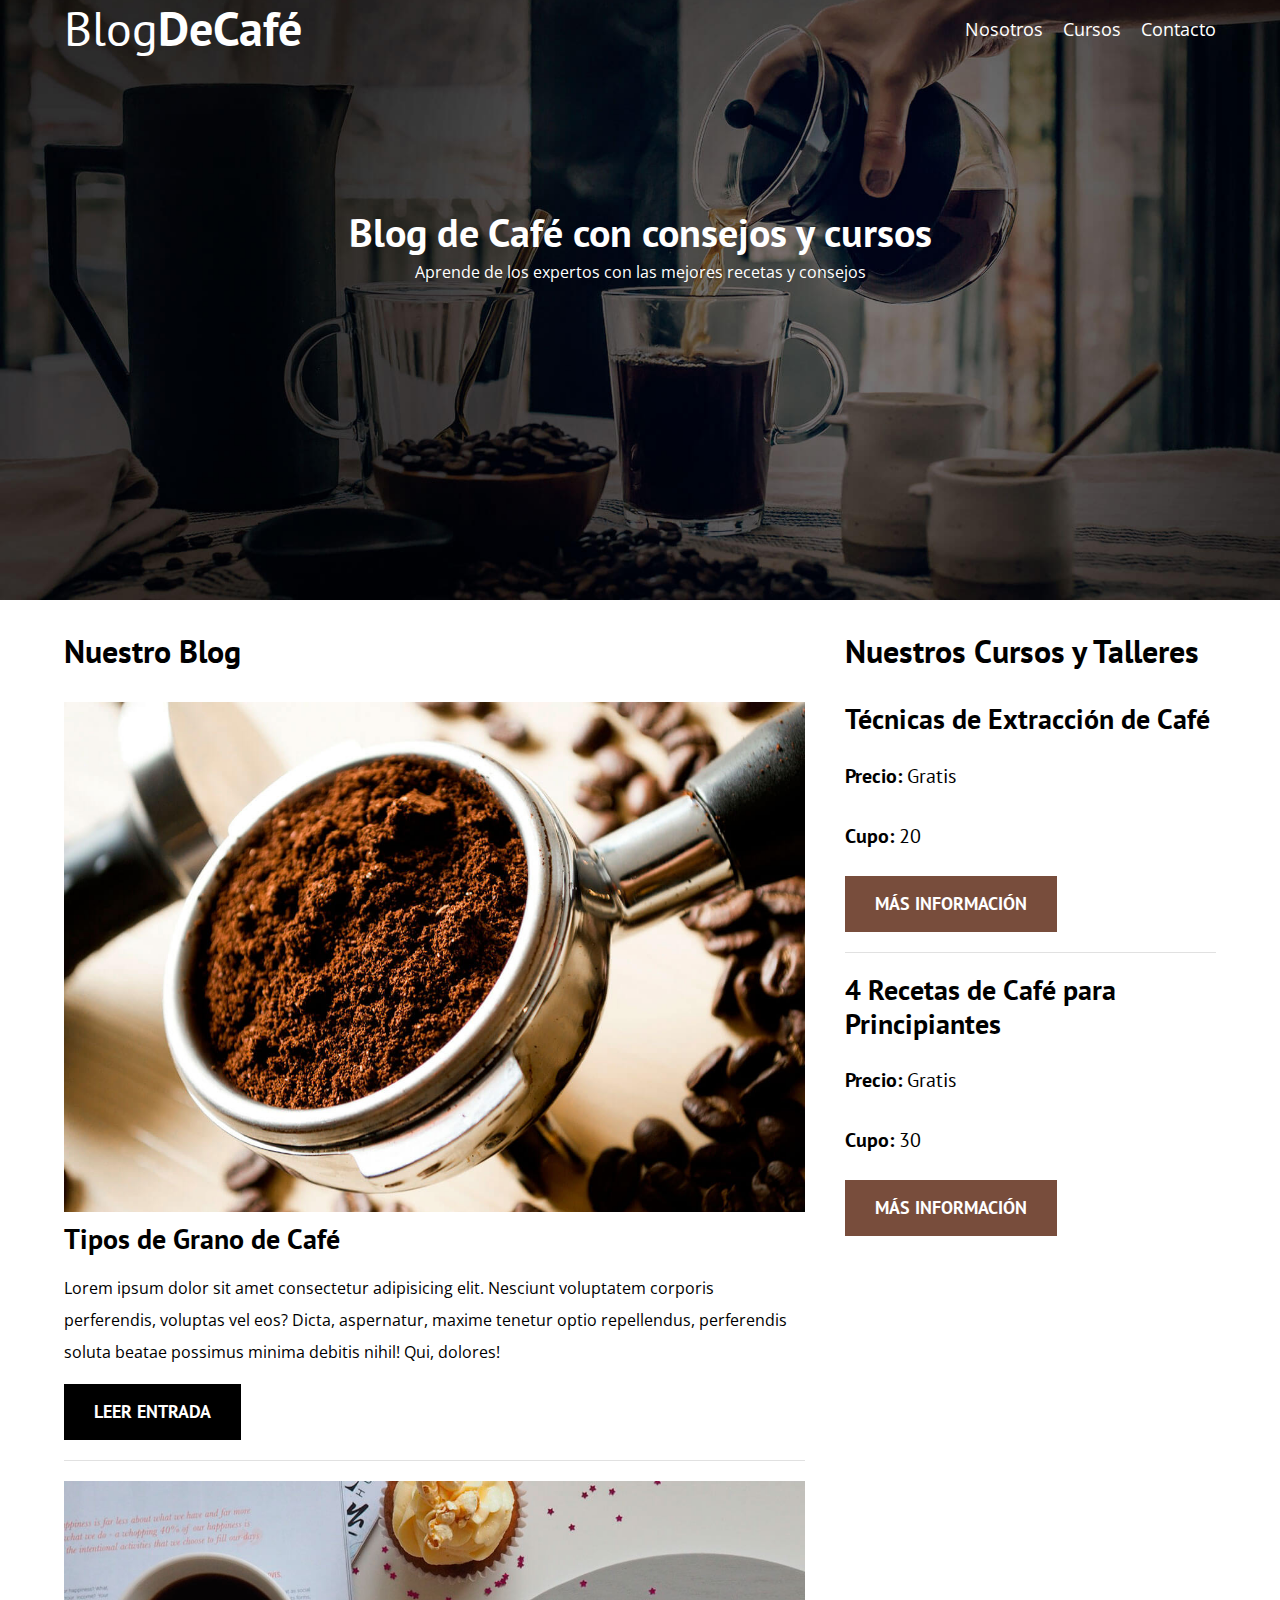
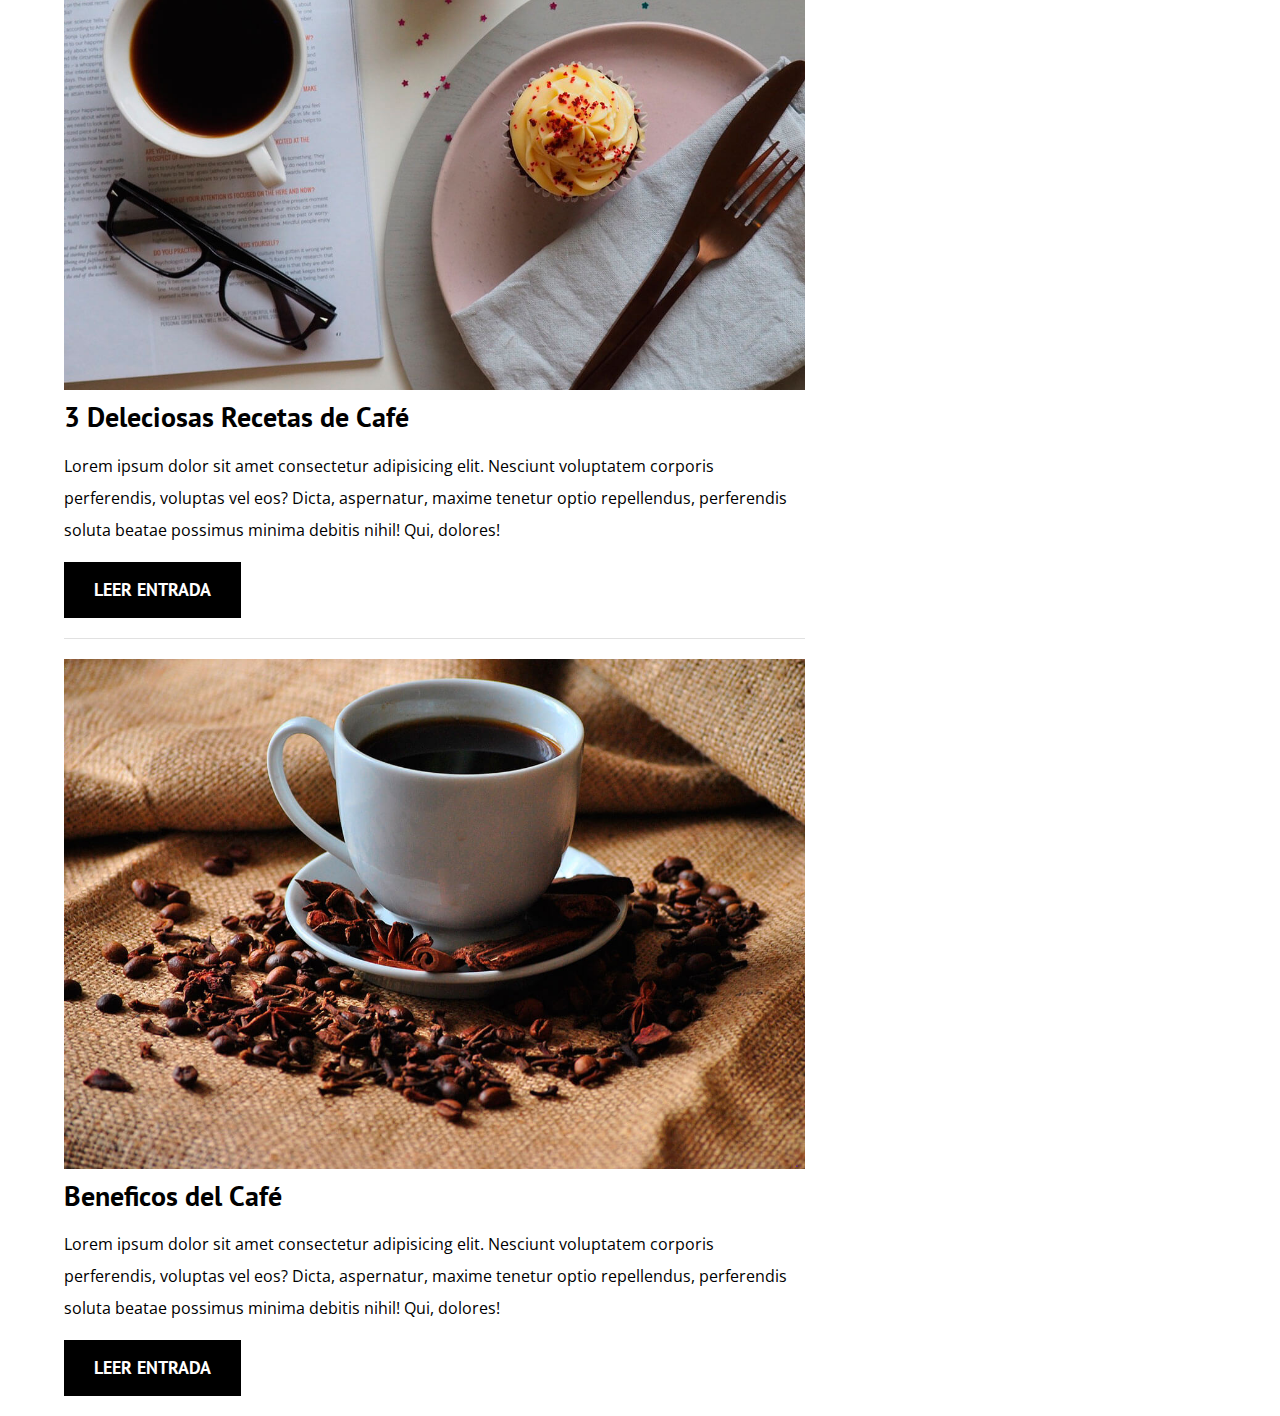
==== index.html @ 42dccbc5 "Creando la barra lateral" ====
<!DOCTYPE html>
<html lang="es">

<head>
    <meta charset="UTF-8">
    <meta name="viewport" content="width=device-width, initial-scale=1.0">
    <title>Blog de Café</title>
    <link rel="preload" href="CSS/normalize.css" as="style">
    <link rel="stylesheet" href="CSS/normalize.css">
    <link rel="preconnect" href="https://fonts.googleapis.com">
    <link rel="preconnect" href="https://fonts.gstatic.com" crossorigin>
    <link href="https://fonts.googleapis.com/css2?family=Open+Sans&family=PT+Sans:wght@400;700&display=swap"
        rel="stylesheet">
    <link rel="stylesheet" href="CSS/styles.css">
</head>

<body>
    <!-- HEADER -->
    <header class="header">
        <div class="contenedor">
            <div class="barra">
                <a href="index.html" class="logo">
                    <h1 class="logo__nombre no-margin centrar-texto">Blog<span class="logo__bold">DeCafé</span></h1>
                </a>

                <nav class="navegacion">
                    <a href="nosotros.html" class="navegacion__enlace">Nosotros</a>
                    <a href="cursos.html" class="navegacion__enlace">Cursos</a>
                    <a href="contacto.html" class="navegacion__enlace">Contacto</a>
                </nav> <!-- navegacion -->
            </div> <!-- barra -->
        </div> <!-- contenedor -->
        <div class="header__texto">
            <h2 class="no-margin">Blog de Café con consejos y cursos</h2>
            <p class="no-margin">Aprende de los expertos con las mejores recetas y consejos</p>
        </div> <!-- header__texto -->
    </header> <!-- header -->

    <!-- BLOG / CONTENIDO PRINCIPAL -->
    <div class="contenedor contenido-principal">
        <main class="blog">
            <h3>Nuestro Blog</h3>

            <article class="entrada">
                <div class="entrada__imagen">
                    <img src="IMG/blog1.jpg" alt="Imagen Blog">
                </div>

                <div class="entrada__contenido">
                    <h4 class="no-margin">Tipos de Grano de Café</h4>
                    <p>Lorem ipsum dolor sit amet consectetur adipisicing elit. Nesciunt voluptatem corporis
                        perferendis, voluptas vel eos? Dicta, aspernatur, maxime tenetur optio repellendus, perferendis
                        soluta beatae possimus minima debitis nihil! Qui, dolores!</p>
                    <a href="entrada.html" class="boton boton--primario">Leer Entrada</a>
                </div>
            </article>

            <article class="entrada">
                <div class="entrada__imagen">
                    <img src="IMG/blog2.jpg" alt="Imagen Blog">
                </div>

                <div class="entrada__contenido">
                    <h4 class="no-margin">3 Deleciosas Recetas de Café</h4>
                    <p>Lorem ipsum dolor sit amet consectetur adipisicing elit. Nesciunt voluptatem corporis
                        perferendis, voluptas vel eos? Dicta, aspernatur, maxime tenetur optio repellendus, perferendis
                        soluta beatae possimus minima debitis nihil! Qui, dolores!</p>
                    <a href="entrada.html" class="boton boton--primario">Leer Entrada</a>
                </div>
            </article>

            <article class="entrada">
                <div class="entrada__imagen">
                    <img src="IMG/blog3.jpg" alt="Imagen Blog">
                </div>

                <div class="entrada__contenido">
                    <h4 class="no-margin">Beneficos del Café</h4>
                    <p>Lorem ipsum dolor sit amet consectetur adipisicing elit. Nesciunt voluptatem corporis
                        perferendis, voluptas vel eos? Dicta, aspernatur, maxime tenetur optio repellendus, perferendis
                        soluta beatae possimus minima debitis nihil! Qui, dolores!</p>
                    <a href="entrada.html" class="boton boton--primario">Leer Entrada</a>
                </div>
            </article>
        </main> <!-- blog -->

        <!-- BARRA LATERAL -->
        <aside class="sidebar">
            <h3>Nuestros Cursos y Talleres</h3>

            <ul class="cursos no-padding">
                <li class="widget-curso">
                    <h4 class="no-margin">Técnicas de Extracción de Café</h4>
                    <p class="widget-curso__label">Precio: <span class="widget-curso__info">Gratis</span></p>
                    <p class="widget-curso__label">Cupo: <span class="widget-curso__info">20</span></p>
                    <a href="entrada.html" class="boton boton--secundario">Más Información</a>
                </li>
                <li class="widget-curso">
                    <h4 class="no-margin">4 Recetas de Café para Principiantes</h4>
                    <p class="widget-curso__label">Precio: <span class="widget-curso__info">Gratis</span></p>
                    <p class="widget-curso__label">Cupo: <span class="widget-curso__info">30</span></p>
                    <a href="entrada.html" class="boton boton--secundario">Más Información</a>
                </li>
            </ul>
        </aside> <!-- sidebar -->
    </div> <!-- contenedor contenido-principal -->
</body>

</html>
---- CSS/styles.css ----
:root {
    --fuenteHeadings: 'PT Sans', sans-serif;
    --fuenteParrafos: 'Open Sans', sans-serif;
    --primario: #784D3C;
    --blanco: #ffff;
    --gris: #e1e1e1;
    --negro: #000;
    --naranja: rgb(236, 149, 35);
}

html {
    box-sizing: border-box;
    font-size: 62.5%;
}

*,
*:before,
*:after {
    box-sizing: inherit;
}

body {
    font-family: var(--fuenteParrafos);
    font-size: 1.6rem;
    line-height: 2;
}

/* Globales */
.contenedor {
    max-width: 120rem;
    width: 90%;
    margin: 0 auto;
}

a {
    text-decoration: none;
}

h1,
h2,
h3,
h4 {
    font-family: var(--fuenteHeadings);
    line-height: 1.2;
}

h1 {
    font-size: 4.8rem;
}

h2 {
    font-size: 4rem;
}

h3 {
    font-size: 3.2rem;
}

h4 {
    font-size: 2.8rem;
}

img {
    max-width: 100%;
}

/* Utilidades */
.no-margin {
    margin: 0;
}

.no-padding {
    padding: 0;
}

.centrar-texto {
    text-align: center;
}

/* Header */
.header {
    background-image: url(../IMG/banner.jpg);
    height: 60rem;
    background-size: cover;
    background-repeat: no-repeat;
    background-position: center center;
}

.header__texto {
    color: var(--blanco);
    text-align: center;
    margin-top: 5rem;
}

@media (min-width: 768px) {
    .header__texto {
        margin-top: 15rem;
    }
}

@media (min-width: 768px) {
    .barra {
        display: flex;
        justify-content: space-between;
        align-items: center;
    }
}

.logo {
    color: var(--blanco);
}

.logo__nombre {
    font-weight: normal;
}

.logo__bold {
    font-weight: 700;
}

@media (min-width: 768px) {
    .navegacion {
        display: flex;
        gap: 2rem;
    }
}

.navegacion__enlace {
    display: block;
    text-align: center;
    font-size: 1.8rem;
    color: var(--blanco);
}

/* Blog */
@media (min-width: 768px) {
    .contenido-principal {
        display: grid;
        grid-template-columns: 2fr 1fr;
        column-gap: 4rem;
    }
}

.entrada {
    border-bottom: 1px solid var(--gris);
    margin-bottom: 2rem;
}

.entrada:last-of-type {
    border: none;
    margin-bottom: 0;
}

.boton {
    display: block;
    font-family: var(--fuenteHeadings);
    color: var(--blanco);
    text-align: center;
    padding: 1rem 3rem;
    font-size: 1.8rem;
    text-transform: uppercase;
    font-weight: 700;
    margin-bottom: 2rem;
}

.boton:hover,
.boton:focus {
    background-color: var(--naranja);
    color: var(--negro);
}

@media (min-width: 768px) {
    .boton {
        display: inline-block;
    }
}

.boton--primario {
    background-color: var(--negro);
}

.boton--secundario {
    background-color: var(--primario);
}

.cursos {
    list-style: none;
}

.widget-curso {
    border-bottom: 1px solid var(--gris);
    margin-bottom: 2rem;
}

.widget-curso:last-of-type{
    border-bottom: none;
    margin-bottom: 0;
}

.widget-curso__label {
    font-family: var(--fuenteHeadings);
    font-weight: 700;
    font-size: 2rem;
}

.widget-curso__info {
    font-weight: 400;
    font-size: 2rem;
}
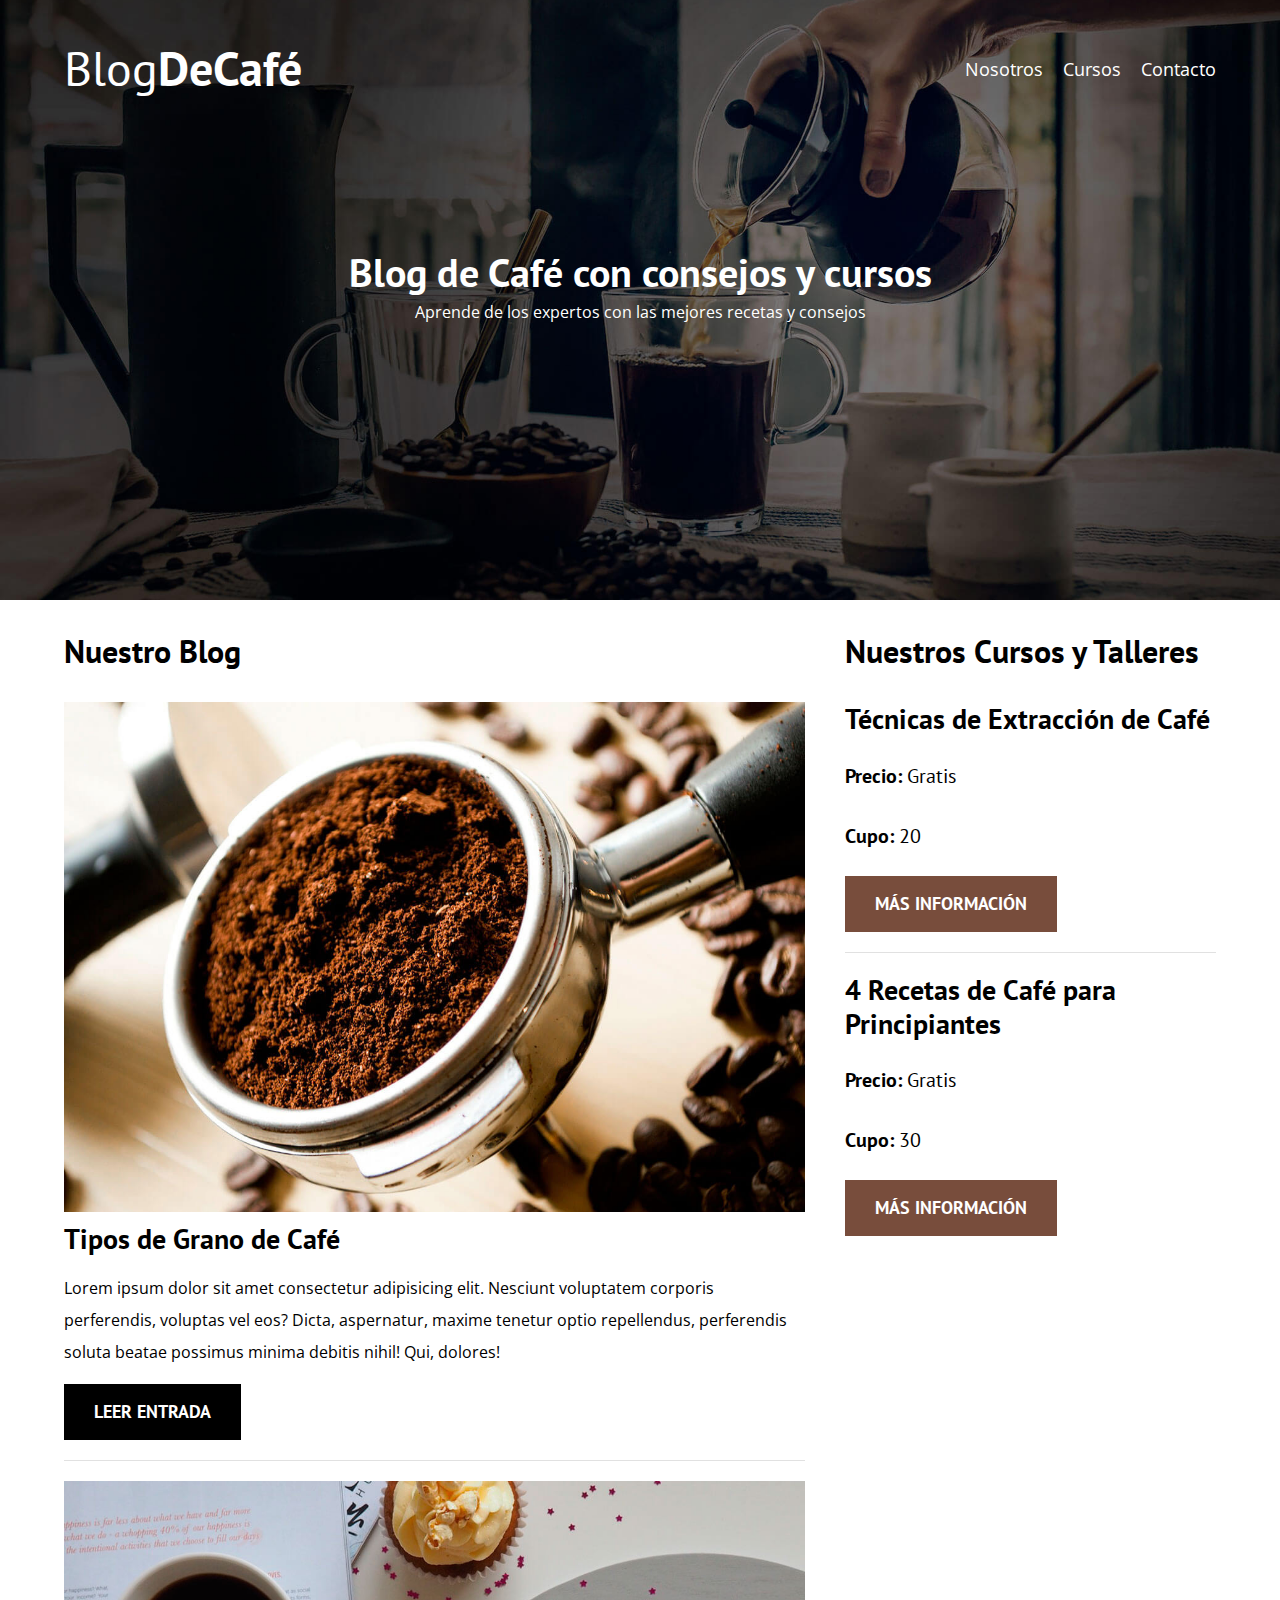
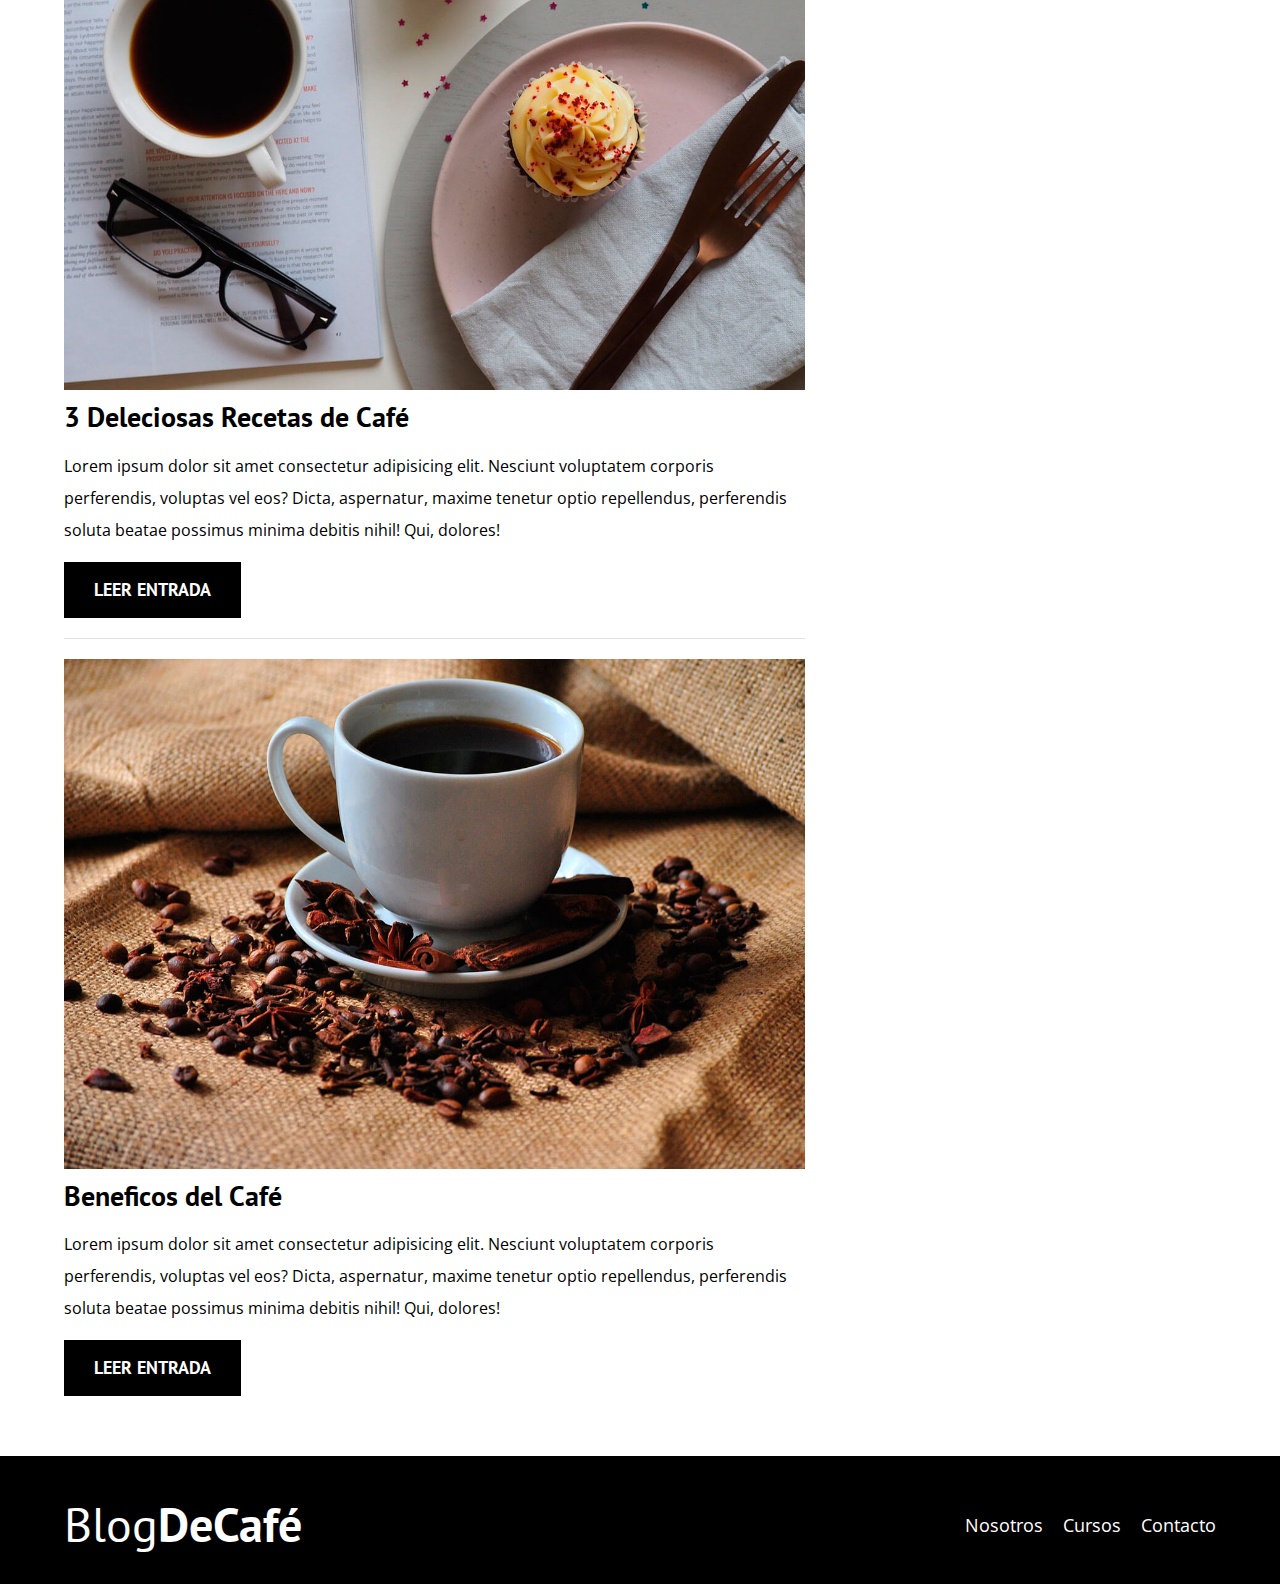
==== commit 5abe9ba7: "Creando el Footer" ====
--- a/index.html
+++ b/index.html
@@ -104,6 +104,22 @@
             </ul>
         </aside> <!-- sidebar -->
     </div> <!-- contenedor contenido-principal -->
+
+    <!-- FOOTER -->
+    <footer class="footer">
+        <div class="contenedor">
+            <div class="barra">
+                <a href="index.html" class="logo">
+                    <h1 class="logo__nombre no-margin centrar-texto">Blog<span class="logo__bold">DeCafé</span></h1>
+                </a>
+
+                <nav class="navegacion">
+                    <a href="nosotros.html" class="navegacion__enlace">Nosotros</a>
+                    <a href="cursos.html" class="navegacion__enlace">Cursos</a>
+                    <a href="contacto.html" class="navegacion__enlace">Contacto</a>
+                </nav> <!-- navegacion -->
+            </div>
+    </footer>
 </body>
 
 </html>--- a/CSS/styles.css
+++ b/CSS/styles.css
@@ -98,6 +98,10 @@
     }
 }
 
+.barra {
+    padding-top: 4rem;
+}
+
 @media (min-width: 768px) {
     .barra {
         display: flex;
@@ -130,6 +134,12 @@
     text-align: center;
     font-size: 1.8rem;
     color: var(--blanco);
+}
+
+.navegacion__enlace:hover,
+.navegacion__enlace:focus {
+    background-color: var(--naranja);
+    color: var(--negro);
 }
 
 /* Blog */
@@ -192,7 +202,7 @@
     margin-bottom: 2rem;
 }
 
-.widget-curso:last-of-type{
+.widget-curso:last-of-type {
     border-bottom: none;
     margin-bottom: 0;
 }
@@ -206,4 +216,10 @@
 .widget-curso__info {
     font-weight: 400;
     font-size: 2rem;
+}
+
+.footer {
+    background-color: var(--negro);
+    padding-bottom: 3rem;
+    margin-top: 4rem;
 }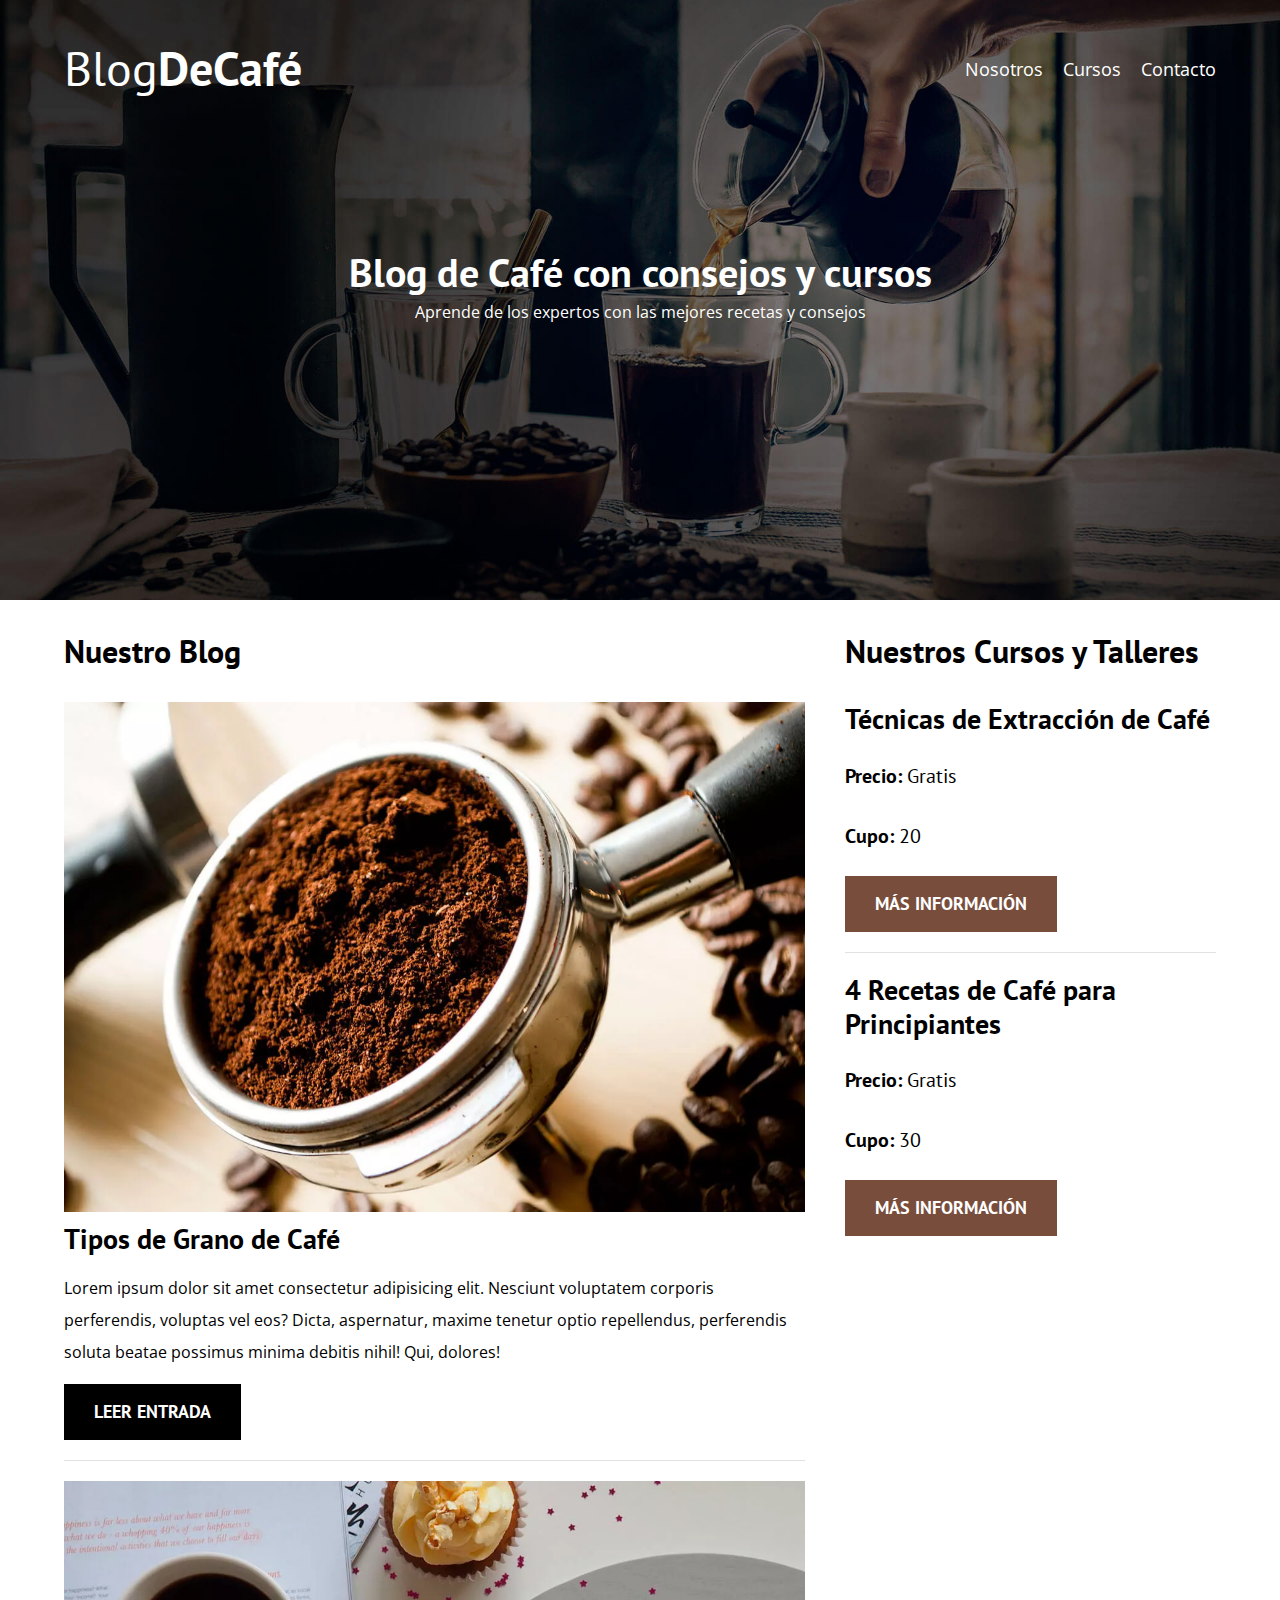
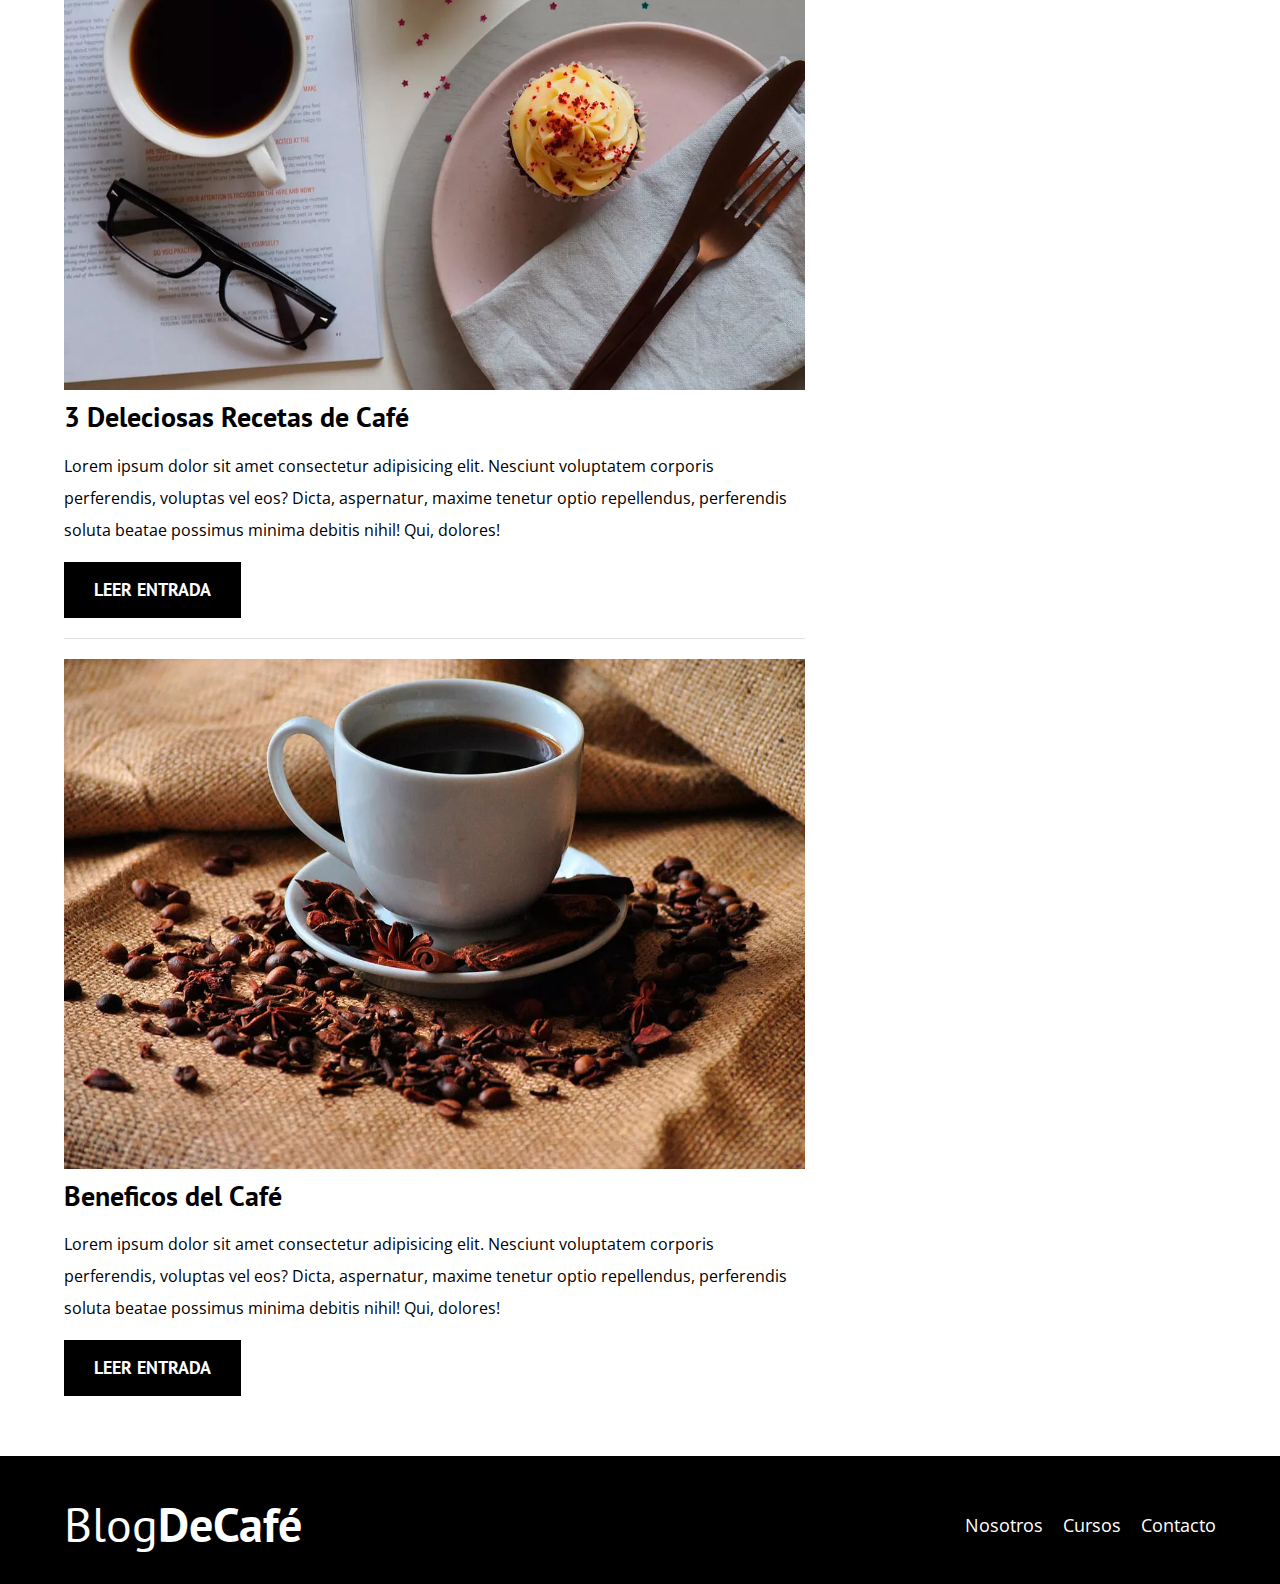
==== commit c1ddb8fa: "Mejorando el Performance con Imagenes Webp" ====
--- a/index.html
+++ b/index.html
@@ -5,12 +5,21 @@
     <meta charset="UTF-8">
     <meta name="viewport" content="width=device-width, initial-scale=1.0">
     <title>Blog de Café</title>
+    <link rel="preconnect" href="https://fonts.googleapis.com">
+    <link rel="preconnect" href="https://fonts.gstatic.com" crossorigin>
+
+    <!-- Prefetch -->
+    <link rel="Prefetch" href="cursos.html" as="document">
+
+    <!-- Preload -->
     <link rel="preload" href="CSS/normalize.css" as="style">
     <link rel="stylesheet" href="CSS/normalize.css">
-    <link rel="preconnect" href="https://fonts.googleapis.com">
-    <link rel="preconnect" href="https://fonts.gstatic.com" crossorigin>
+
+    <link rel="preload" href="https://fonts.googleapis.com/css2?family=Open+Sans&family=PT+Sans:wght@400;700&display=swap" crossorigin="crossorigin" as="font">
     <link href="https://fonts.googleapis.com/css2?family=Open+Sans&family=PT+Sans:wght@400;700&display=swap"
         rel="stylesheet">
+
+    <link rel="preload" href="CSS/styles.css">
     <link rel="stylesheet" href="CSS/styles.css">
 </head>
 
@@ -43,7 +52,10 @@
 
             <article class="entrada">
                 <div class="entrada__imagen">
-                    <img src="IMG/blog1.jpg" alt="Imagen Blog">
+                    <picture>
+                        <source loading="lazy" srcset="IMG/blog1.webp" type="image/webp">
+                        <img loading="lazy" src="IMG/blog1.jpg" alt="Imagen Blog">
+                    </picture>
                 </div>
 
                 <div class="entrada__contenido">
@@ -57,7 +69,10 @@
 
             <article class="entrada">
                 <div class="entrada__imagen">
-                    <img src="IMG/blog2.jpg" alt="Imagen Blog">
+                    <picture>
+                        <source loading="lazy" srcset="IMG/blog2.webp" type="image/webp">
+                        <img loading="lazy" src="IMG/blog2.jpg" alt="Imagen Blog">
+                    </picture>
                 </div>
 
                 <div class="entrada__contenido">
@@ -71,7 +86,10 @@
 
             <article class="entrada">
                 <div class="entrada__imagen">
-                    <img src="IMG/blog3.jpg" alt="Imagen Blog">
+                    <picture>
+                        <source loading="lazy" srcset="IMG/blog3.webp" type="image/webp">
+                        <img loading="lazy" src="IMG/blog3.jpg" alt="Imagen Blog">
+                    </picture>
                 </div>
 
                 <div class="entrada__contenido">
--- a/CSS/styles.css
+++ b/CSS/styles.css
@@ -171,12 +171,14 @@
     text-transform: uppercase;
     font-weight: 700;
     margin-bottom: 2rem;
+    border: none;
 }
 
 .boton:hover,
 .boton:focus {
     background-color: var(--naranja);
     color: var(--negro);
+    cursor: pointer;
 }
 
 @media (min-width: 768px) {
@@ -222,4 +224,75 @@
     background-color: var(--negro);
     padding-bottom: 3rem;
     margin-top: 4rem;
+}
+
+/* Sobre Nosotros */
+@media (min-width: 768px) {
+    .sobre-nosotros {
+        display: grid;
+        grid-template-columns: repeat(2, 1fr);
+        column-gap: 2rem;
+    }
+}
+
+/* Cursos y Talleres */
+
+.curso {
+    padding: 3rem 0;
+    border-bottom: 1px solid var(--gris);
+}
+
+@media (min-width: 768px) {
+    .curso {
+        display: grid;
+        grid-template-columns: 1fr 2fr;
+        column-gap: 2rem;
+    }
+}
+
+.curso:last-of-type {
+    border-bottom: none;
+}
+
+.curso__label {
+    font-family: var(--fuenteHeadings);
+    font-weight: bold;
+}
+
+.curso__info {
+    font-weight: normal;
+}
+
+/* Contacto */
+.contacto-bg {
+    background-image: url(../IMG/contacto.jpg);
+    height: 40rem;
+    background-repeat: no-repeat;
+}
+
+.formulario {
+    background-color: var(--blanco);
+    margin: -5rem auto;
+    width: 95%;
+    padding: 5rem;
+}
+
+.campo {
+    display: flex;
+    margin-bottom: 2rem;
+}
+
+.campo__label {
+    flex: 0 0 9rem;
+    text-align: right;
+    padding-right: 2rem;
+}
+
+.campo__field {
+    flex: 1;
+    border: 1px solid var(--gris);
+}
+
+.campo__field--textarea {
+    height: 20rem;
 }--- a/CSS/styles.css
+++ b/CSS/styles.css
@@ -171,12 +171,14 @@
     text-transform: uppercase;
     font-weight: 700;
     margin-bottom: 2rem;
+    border: none;
 }
 
 .boton:hover,
 .boton:focus {
     background-color: var(--naranja);
     color: var(--negro);
+    cursor: pointer;
 }
 
 @media (min-width: 768px) {
@@ -222,4 +224,75 @@
     background-color: var(--negro);
     padding-bottom: 3rem;
     margin-top: 4rem;
+}
+
+/* Sobre Nosotros */
+@media (min-width: 768px) {
+    .sobre-nosotros {
+        display: grid;
+        grid-template-columns: repeat(2, 1fr);
+        column-gap: 2rem;
+    }
+}
+
+/* Cursos y Talleres */
+
+.curso {
+    padding: 3rem 0;
+    border-bottom: 1px solid var(--gris);
+}
+
+@media (min-width: 768px) {
+    .curso {
+        display: grid;
+        grid-template-columns: 1fr 2fr;
+        column-gap: 2rem;
+    }
+}
+
+.curso:last-of-type {
+    border-bottom: none;
+}
+
+.curso__label {
+    font-family: var(--fuenteHeadings);
+    font-weight: bold;
+}
+
+.curso__info {
+    font-weight: normal;
+}
+
+/* Contacto */
+.contacto-bg {
+    background-image: url(../IMG/contacto.jpg);
+    height: 40rem;
+    background-repeat: no-repeat;
+}
+
+.formulario {
+    background-color: var(--blanco);
+    margin: -5rem auto;
+    width: 95%;
+    padding: 5rem;
+}
+
+.campo {
+    display: flex;
+    margin-bottom: 2rem;
+}
+
+.campo__label {
+    flex: 0 0 9rem;
+    text-align: right;
+    padding-right: 2rem;
+}
+
+.campo__field {
+    flex: 1;
+    border: 1px solid var(--gris);
+}
+
+.campo__field--textarea {
+    height: 20rem;
 }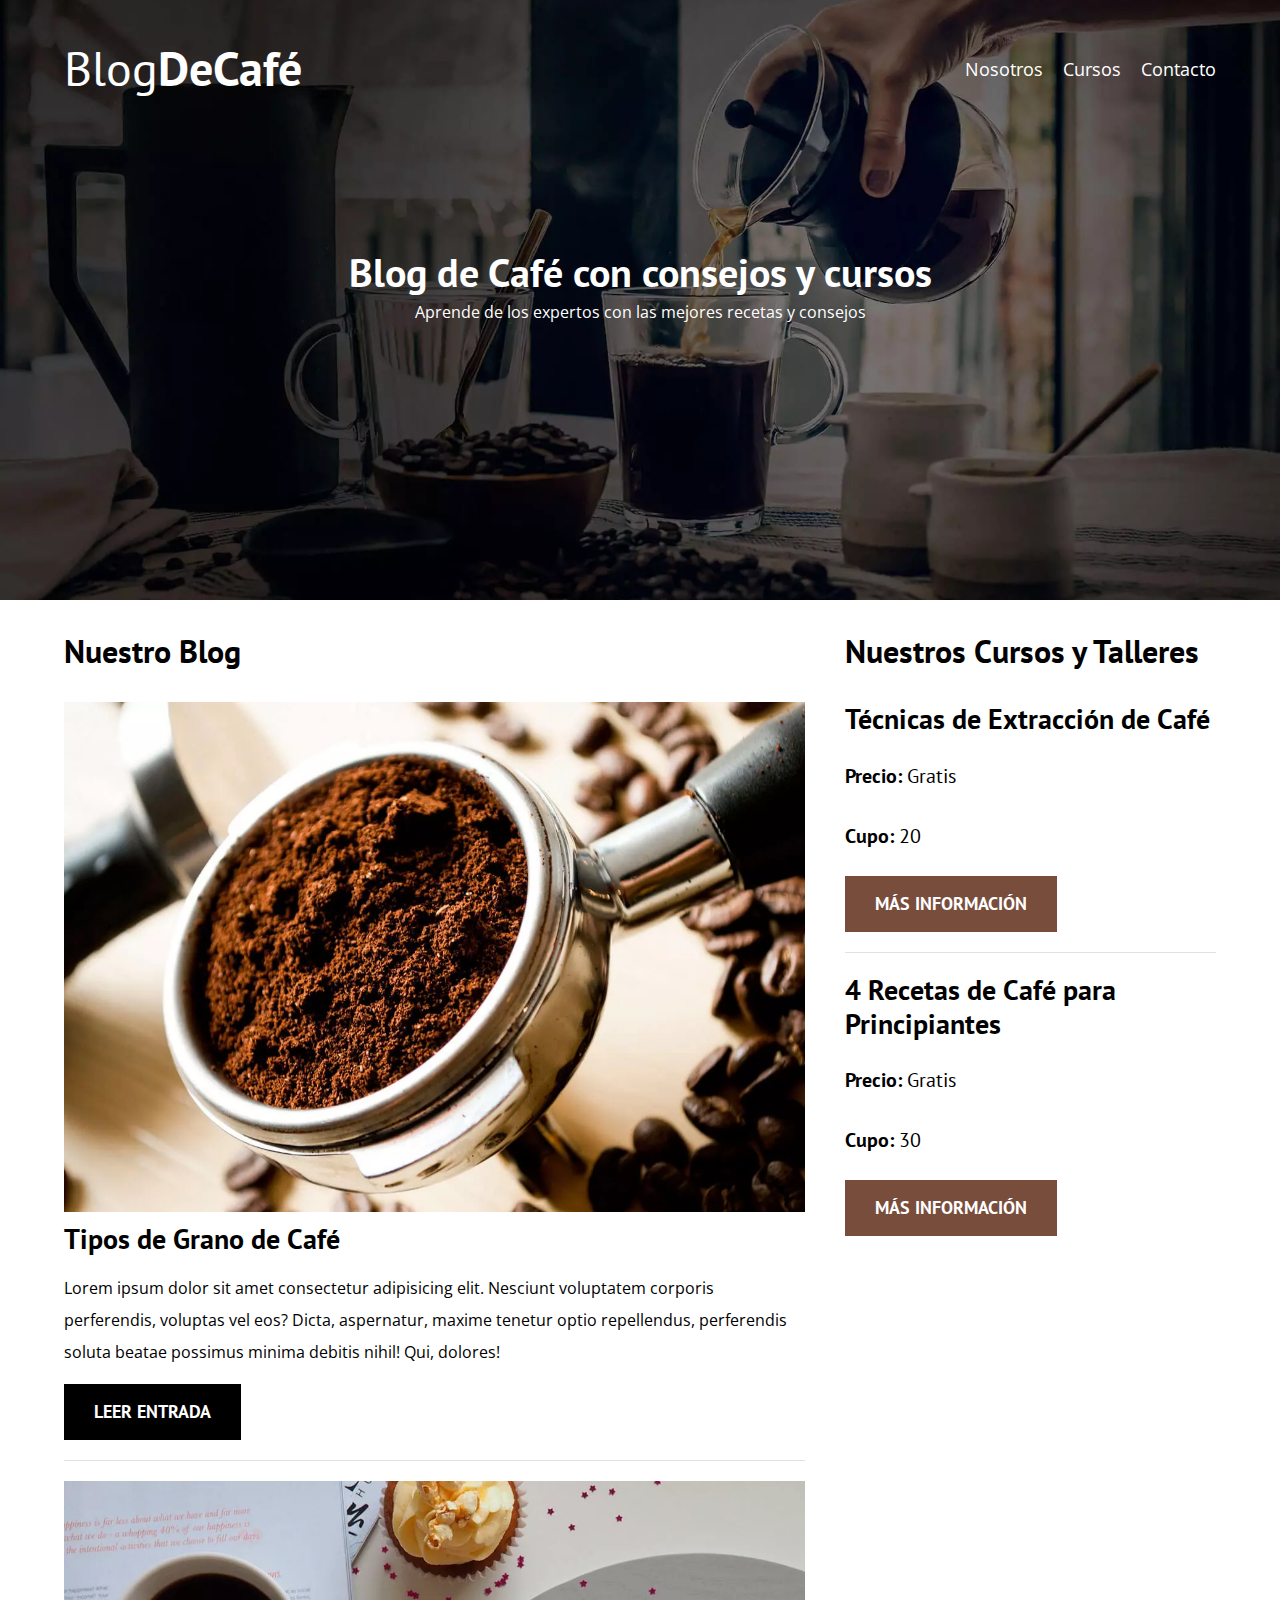
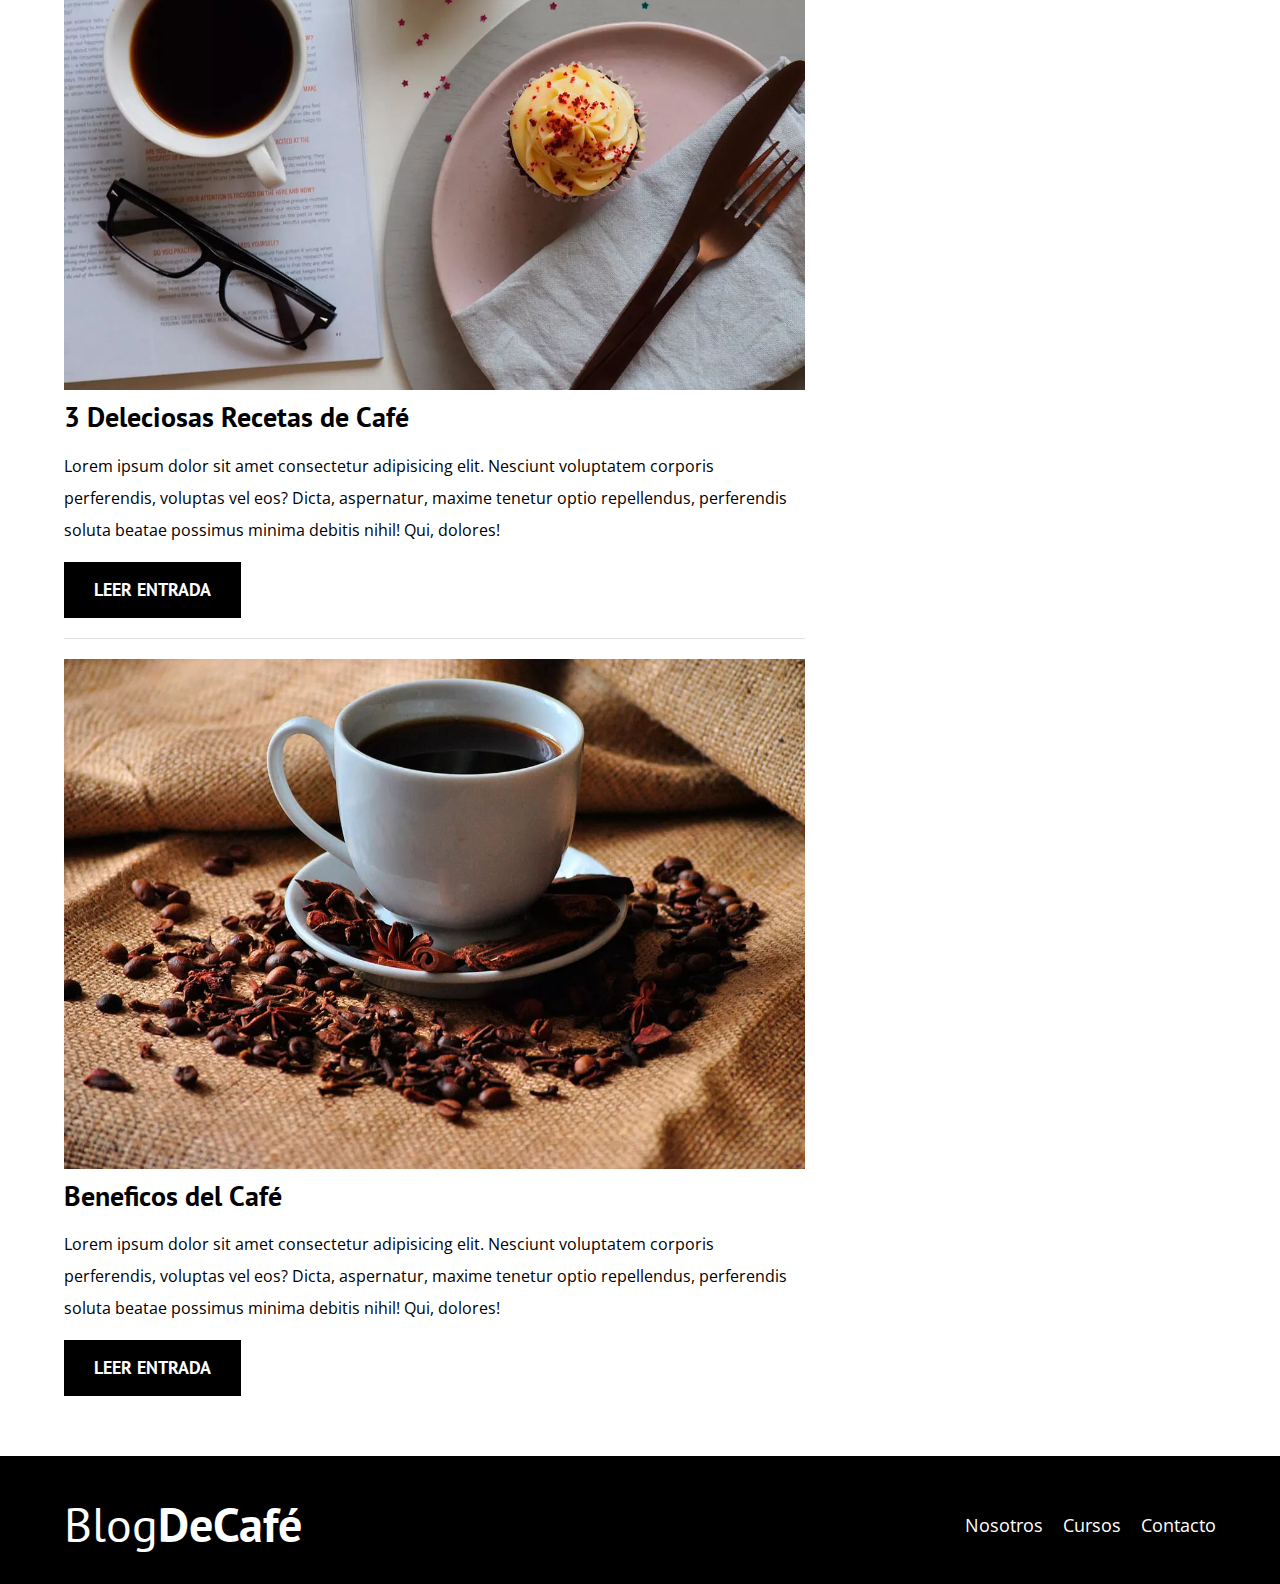
==== commit 48e764bb: "Mejorando el Performance con Modernizr y Webp" ====
--- a/index.html
+++ b/index.html
@@ -15,7 +15,9 @@
     <link rel="preload" href="CSS/normalize.css" as="style">
     <link rel="stylesheet" href="CSS/normalize.css">
 
-    <link rel="preload" href="https://fonts.googleapis.com/css2?family=Open+Sans&family=PT+Sans:wght@400;700&display=swap" crossorigin="crossorigin" as="font">
+    <link rel="preload"
+        href="https://fonts.googleapis.com/css2?family=Open+Sans&family=PT+Sans:wght@400;700&display=swap"
+        crossorigin="crossorigin" as="font">
     <link href="https://fonts.googleapis.com/css2?family=Open+Sans&family=PT+Sans:wght@400;700&display=swap"
         rel="stylesheet">
 
@@ -138,6 +140,8 @@
                 </nav> <!-- navegacion -->
             </div>
     </footer>
+
+    <script src="JS/modernizr.js"></script>
 </body>
 
 </html>--- a/CSS/styles.css
+++ b/CSS/styles.css
@@ -78,8 +78,15 @@
 }
 
 /* Header */
+.webp .header {
+    background-image: url(../IMG/banner.webp);
+}
+
+.no-webp .header {
+    background-image: url(../IMG/banner.jpg);
+}
+
 .header {
-    background-image: url(../IMG/banner.jpg);
     height: 60rem;
     background-size: cover;
     background-repeat: no-repeat;
--- a/CSS/styles.css
+++ b/CSS/styles.css
@@ -78,8 +78,15 @@
 }
 
 /* Header */
+.webp .header {
+    background-image: url(../IMG/banner.webp);
+}
+
+.no-webp .header {
+    background-image: url(../IMG/banner.jpg);
+}
+
 .header {
-    background-image: url(../IMG/banner.jpg);
     height: 60rem;
     background-size: cover;
     background-repeat: no-repeat;
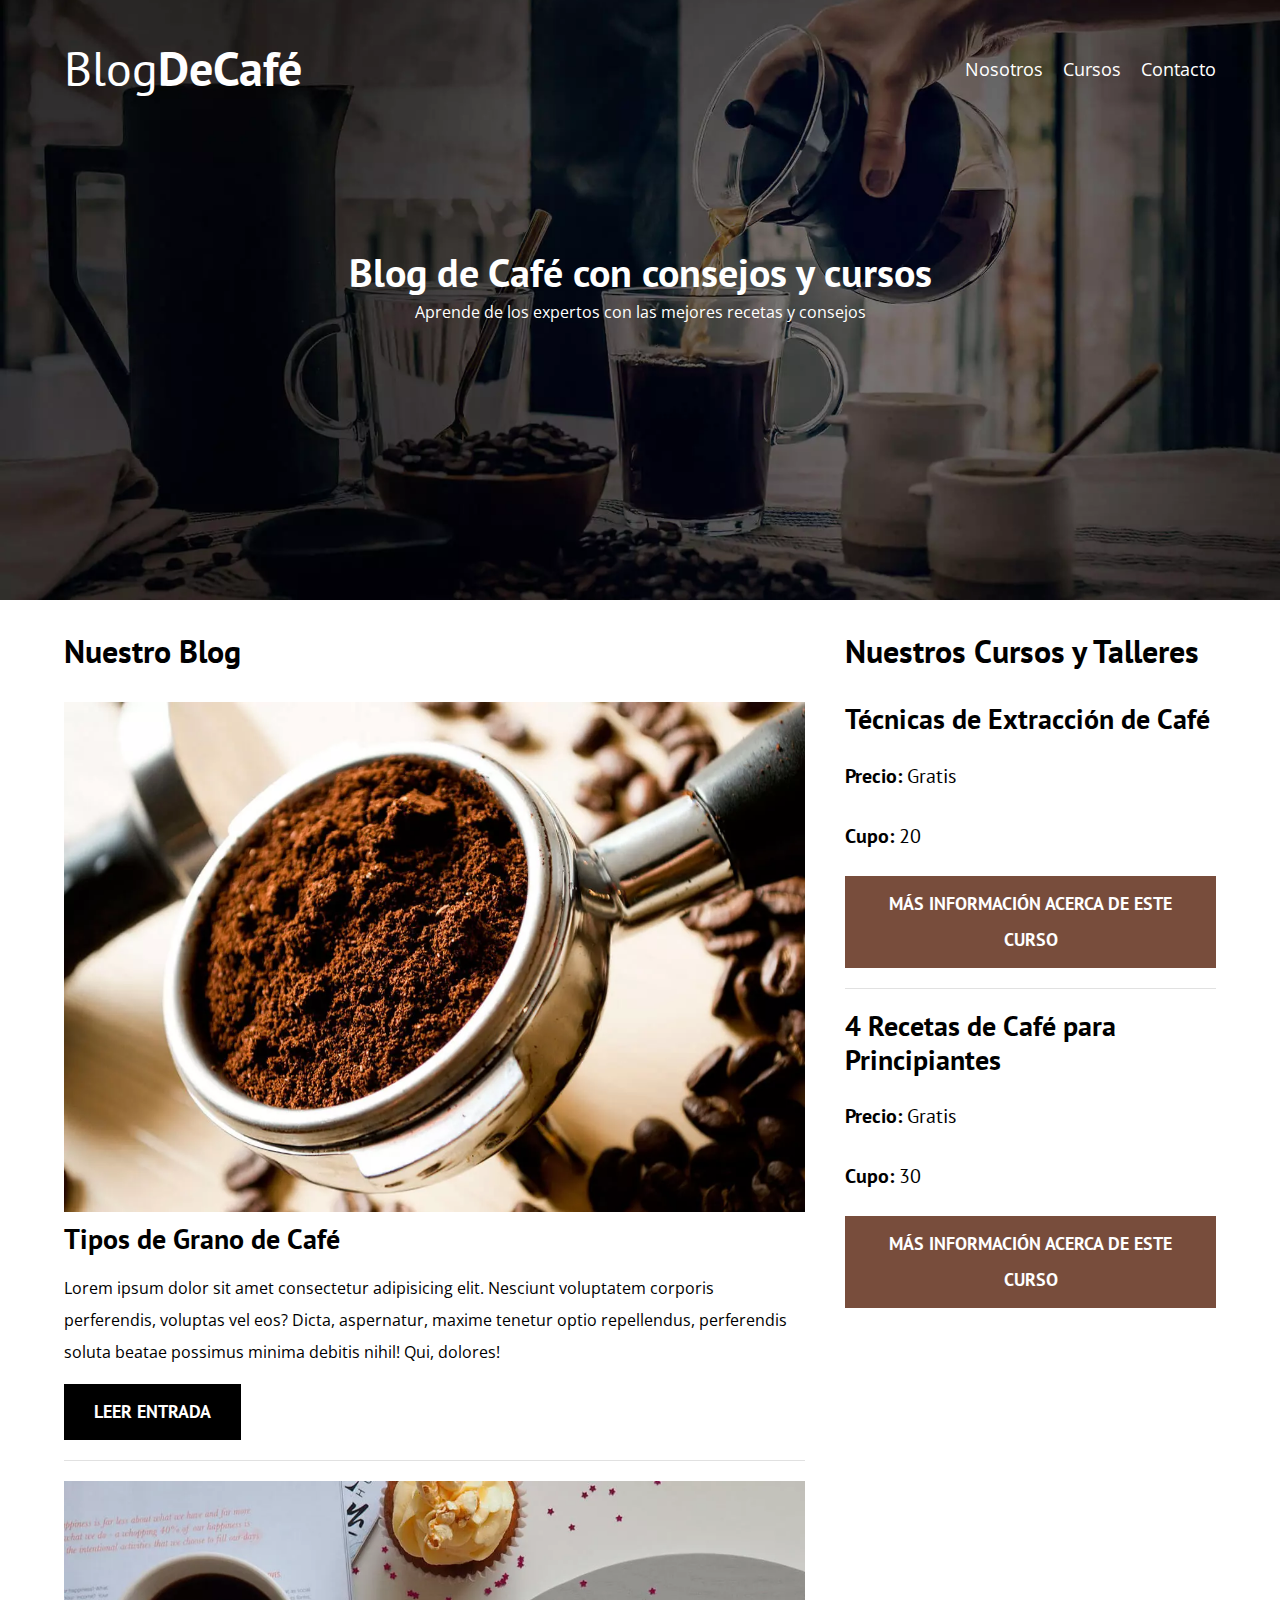
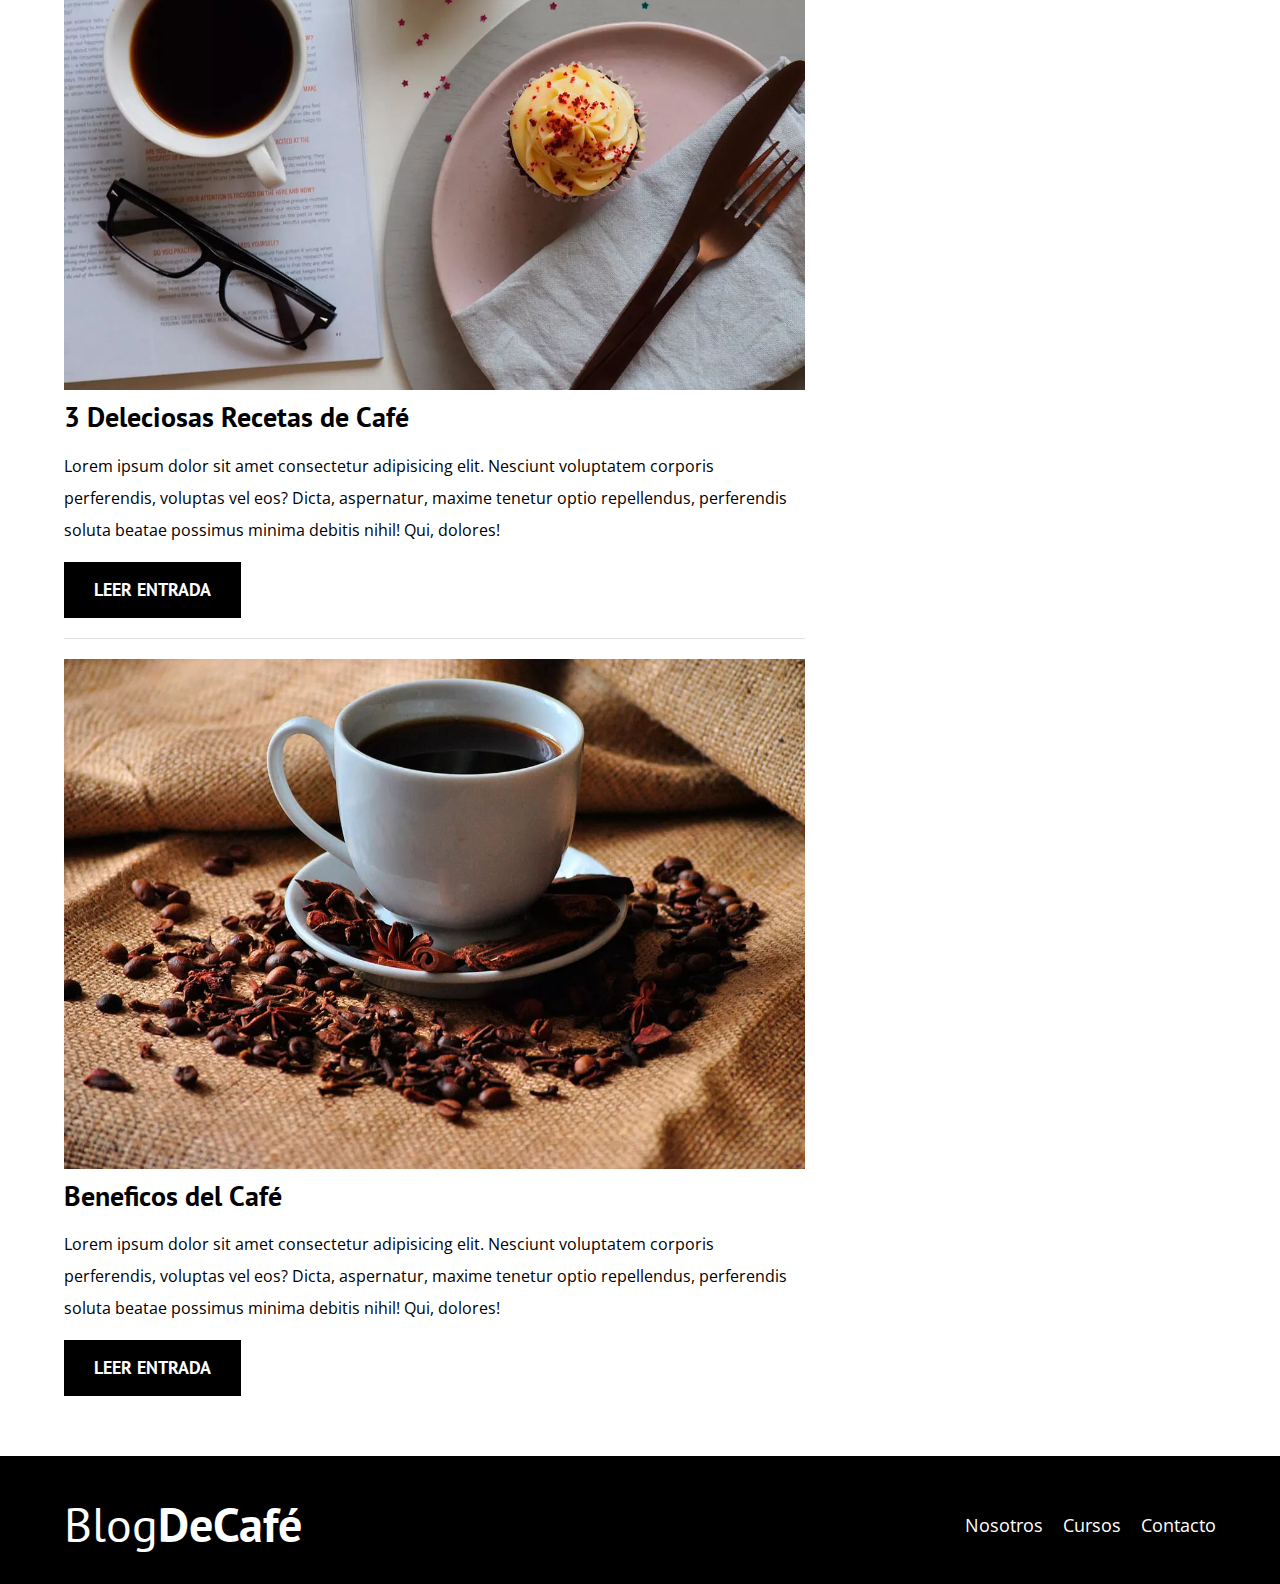
==== commit c961938a: "Etiquetas Meta" ====
--- a/index.html
+++ b/index.html
@@ -4,6 +4,7 @@
 <head>
     <meta charset="UTF-8">
     <meta name="viewport" content="width=device-width, initial-scale=1.0">
+    <meta name="description" content="Blog sobre café y cursos de cafetería.">
     <title>Blog de Café</title>
     <link rel="preconnect" href="https://fonts.googleapis.com">
     <link rel="preconnect" href="https://fonts.gstatic.com" crossorigin>
@@ -113,13 +114,13 @@
                     <h4 class="no-margin">Técnicas de Extracción de Café</h4>
                     <p class="widget-curso__label">Precio: <span class="widget-curso__info">Gratis</span></p>
                     <p class="widget-curso__label">Cupo: <span class="widget-curso__info">20</span></p>
-                    <a href="entrada.html" class="boton boton--secundario">Más Información</a>
+                    <a href="entrada.html" class="boton boton--secundario">Más Información Acerca de Este Curso</a>
                 </li>
                 <li class="widget-curso">
                     <h4 class="no-margin">4 Recetas de Café para Principiantes</h4>
                     <p class="widget-curso__label">Precio: <span class="widget-curso__info">Gratis</span></p>
                     <p class="widget-curso__label">Cupo: <span class="widget-curso__info">30</span></p>
-                    <a href="entrada.html" class="boton boton--secundario">Más Información</a>
+                    <a href="entrada.html" class="boton boton--secundario">Más Información Acerca de Este Curso</a>
                 </li>
             </ul>
         </aside> <!-- sidebar -->
